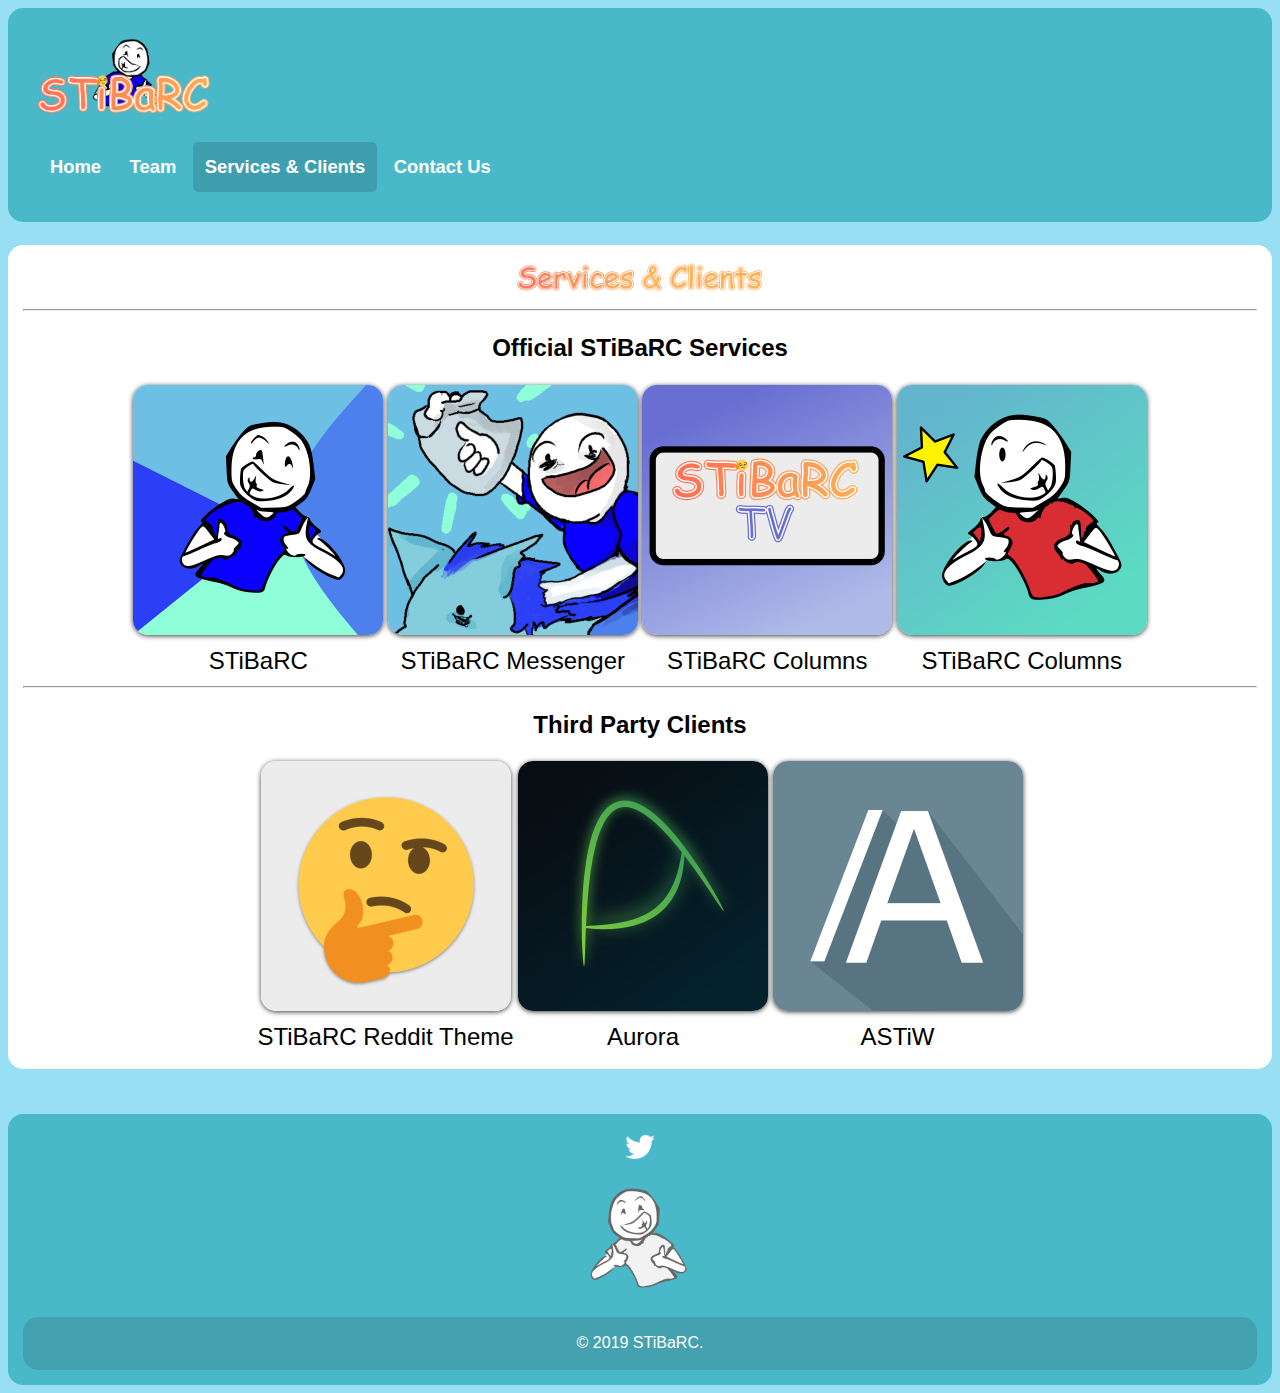
==== services-and-clients.html @ 92429d61 "STiBaRC Team Update 1.0" ====
﻿<!DOCTYPE html>
<html lang="en">

<head>
    <meta charset="utf-8">
    <meta name="viewport" content="width=device-width, initial-scale=1, shrink-to-fit=no">
    <meta http-equiv="x-ua-compatible" content="ie=edge">
    <title>Servies And Clients - STiBaRC Team</title>
    <link rel="icon" type="image/png" href="assets/fav.png">
    <link href="css/global.css" rel="stylesheet">
</head>

<body>
    <div id="header">
        <div class="center-text">
            <span><a href="index.html"><img src="assets/stibarc_textlogo.png" id="logo"></a></span><br><br />
            <span><a href="index.html" class="navbutton">Home</a></span>
            <span><a href="team.html" class="navbutton">Team</a></span>
            <span><a href="services-and-clients.html" class="navbutton active">Services & Clients</a></span>
            <span><a href="contact.html" class="navbutton">Contact Us</a></span>
        </div>
    </div><br />
          <div class="themain noimage">
              <img src="assets/services.png" id="logo-2">
              <hr>
              <h2>Official STiBaRC Services</h2>
              <span class="largertext">
                  <a href="stibarc.html"><img src="assets/services_stibarc.png" class="avatar-2"></a>
                  <br />
                  STiBaRC
              </span>
              <span class="largertext">
                  <a href="messenger.html"><img src="assets/services_messenger.png" class="avatar-2"></a>
                  <br />
                  STiBaRC Messenger
              </span>
              <span class="largertext">
                  <a href="http://stibarc.gq/tv" target="_blank"><img src="assets/services_tv.png" class="avatar-2"></a>
                  <br />
                  STiBaRC Columns
              </span>
              <span class="largertext">
                  <a href="http://columns.stibarc.gq/" target="_blank"><img src="assets/services_columns.png" class="avatar-2"></a>
                  <br />
                  STiBaRC Columns
              </span>
              <hr />
              <h2>Third Party Clients</h2>
              <span class="largertext">
                  <a href="https://bunnbuns.github.io/STiBaRC-reddit-theme/" target="_blank"><img src="assets/services_stibarc_theme.png" class="avatar-2"></a>
                  <br />
                  STiBaRC Reddit Theme
              </span>
              <span class="largertext">
                  <a href="https://versocre.github.io/svaurora/" target="_blank"><img src="assets/services_aurora.png" class="avatar-2"></a>
                  <br />
                  Aurora
              </span>
              <span class="largertext">
                  <a href="https://savaka2.github.io/astiw" target="_blank"><img src="assets/services_astiw.png" class="avatar-2"></a>
                  <br />
                  ASTiW
              </span>
          </div>
    <br />
    <br />
    <div class="default-footer">
        <a href="https://twitter.com/stibarc_team"><img src="assets/social_twitter.png" width="30" height="30"></a>
        <br />
        <br />
        <a href="index.html"><img src="assets/social_stibarc.png" width="100" height="100"></a>
        <br />
        <br />
        <div id="copyright">
            &copy; 2019 STiBaRC.
        </div>
    </div>
</body>

</html>
---- css/global.css ----
/*From https://stibarc.gq */
body {
    background-color: #98DFF3;
    word-wrap: break-word;
    touch-action: manipulation;
    overflow-y: auto;
    font-family: Verdana,sans-serif;
    line-height: 1.41;
    color: white;
}

#header {
    background-color: #49b9ca;
    word-wrap: break-word;
    padding: 15px;
    border-radius: 15px;
}

.button {
    text-decoration: none;
    font-weight: bold;
    background-color: white;
    color: black;
    padding: 8px;
    border-radius: 5px;
    font-weight: bold;
    box-shadow: 0px 1px 5px rgba(77, 77, 77, 0.32);
    transition: all 0.2s;
}

.button a {
	text-decoration: none; 
}

.button:hover {
  box-shadow: 0px 1px 5px rgba(0, 0, 0, 0.77);
}

a:link {
    -webkit-transition: all .2s ease-in-out;
    -o-transition: all .2s ease-in-out;
    transition: all .2s ease-in-out;
    text-decoration: none
}

.default-footer {
    background-color: #49b9ca;
    color: white;
    text-align: center;
    word-wrap: break-word;
    padding: 15px;
    border-radius: 15px;
    margin-left: auto;
    margin-right: auto;
    display: block;
}

.loader {
    border: 12px solid #98DFF3;
    border-radius: 50%;
    border-top: 12px solid white;
    border-right: 12px solid white;
    border-bottom: 12px solid white;
    width: 75px;
    height: 75px;
    -webkit-animation: spin 0.4s linear infinite;
    animation: spin 0.4s linear infinite;
}

@-webkit-keyframes spin {
    0% {
        -webkit-transform: rotate(0deg);
    }

    100% {
        -webkit-transform: rotate(360deg);
    }
}

@keyframes spin {
    0% {
        transform: rotate(0deg);
    }

    100% {
        transform: rotate(360deg);
    }
}

#centerback {
    height: 200px;
    width: 400px;
    position: fixed;
    top: 50%;
    left: 50%;
    margin-top: -100px;
    margin-left: -200px;
}

#logo {
    display: inline-block;
    width: 20%;
}

@media only screen and (max-width: 700px) {
    #logo {
        width: 30vw;
    }
}

.buttons {
    display: inline-block;
    float: right;
    font-weight: bold;
}

.darkbutton {
    display: none;
    text-align: center;
    background-color: black;
    color: white;
    padding: 6px;
    border-radius: 5px;
    width: 100%;
    text-decoration: none;
    font-weight: bold;
}

span {
    display: inline-block;
}

.navbutton {
    font-size: 115%;
    text-decoration: none;
    font-weight: bold;
    background-color: transparent;
    color: white;
    padding: 12px;
    border-radius: 5px;
    font-weight: bold;
    transition: all 0.2s;
    display: inline-block;
}

.navbutton a {
    text-decoration: none;
}

.navbutton:hover {
    background-color: rgba(0, 0, 0, 0.14);
}

a {
    color: #49b9ca;
    text-decoration: none;
}

.active {
    background-color: rgba(0, 0, 0, 0.14);
    padding: 12px;
    border-radius: 5px;
    transition: all 0.2s;
}

.dropdown {
    position: relative;
    display: inline-block;
}

.dropdown-content {
    display: none;
}

.dropdown:hover .dropdown-content {
    display: block;
}

.dropdowns {
    text-decoration: none;
    font-weight: bold;
    color: black;
    border-radius: 5px;
    font-weight: bold;
    transition: all 0.2s;
    display: inline-block;
    position: absolute;
    background-color: #f9f9f9;
    min-width: 160px;
    padding: 12px 16px;
    z-index: 1;
}
.center-text {
    display: inline-block;
    text-align: center;
}

@media (min-width:700px) {
    .center-text {
        text-align: left;
        padding: 15px;
    }
}

.themain {
    border-radius: 15px;
    background-color: white;
    word-wrap: break-word;
    padding: 15px;
}

.stibarc-intro {
    background-image: url("index_back.png");
    background-repeat: no-repeat;
    background-size: cover;
    text-align: center;
    height: 700px;
}

#logo-2 {
    display: inline-block;
    width: 20%;
}

@media only screen and (max-width: 700px) {
    #logo-2 {
        width: 55vw;
    }
}

hr.on-index {
    border: 1px solid rgba(255, 255, 255, 0.23);
}

hr.on-index2- {
    border: black;
}

.button-on-image {
    text-decoration: none;
    font-weight: bold;
    background-color: rgba(255, 255, 255, 0.45);
    color: black;
    padding: 8px;
    border-radius: 5px;
    font-weight: bold;
    box-shadow: rgba(255, 255, 255, 0.23);
    transition: all 0.2s;
}

    .button-on-image a {
        text-decoration: none;
        -webkit-transition: all .2s ease-in-out;
        -o-transition: all .2s ease-in-out;
        transition: all .2s ease-in-out;
    }

.button-on-image:hover {
    background-color: white;
}

.stibarc-messenger-intro {
    background-image: url("index_messenger_back.png");
    background-repeat: no-repeat;
    background-size: cover;
    text-align: center;
    height: 700px;
}

#copyright {
    background-color: #44a1af;
    text-align: center;
    word-wrap: break-word;
    padding: 15px;
    border-radius: 15px;
}

.stibarc-team-intro {
    background-image: url("team_back.png");
    background-repeat: no-repeat;
    background-size: cover;
    text-align: center;
    height: 800px;
}

@media only screen and (max-width: 900px) {
    .stibarc-team-intro {
        height: 1200px;
    }
}

.avatar {
    display: inline-block;
    border-radius: 15px;
    box-shadow: 0px 1px 5px rgba(0, 0, 0, 0.77);
}

@media only screen and (max-width: 500px) {
    .avatar {
        width: 35vw;
    }
}

.noimage {
    color: black;
    text-align: center;
}

.largertext {
   font-size: 150%;
}

.avatar-2 {
    display: inline-block;
    border-radius: 15px;
    box-shadow: 0px 1px 5px rgba(0, 0, 0, 0.77);
    width: 300px;
    transition: all 0.2s;
}

    .avatar-2:hover {
        box-shadow: 0px 1px 5px rgba(0, 0, 0, 1.5);
    }

@media only screen and (max-width: 1300px) {
    .avatar-2 {
        width: 250px;
    }
}

#screenshots {
    transition: all 0.2s;
    border-radius: 15px;
    display: inline-block;
    width: 410px;
    box-shadow: 0px 1px 5px rgba(0, 0, 0, 0.77);
}

    #screenshots:hover {
        width: 410px;
    }

@media only screen and (max-width: 700px) {
    #screenshots {
        width: 350px;
    }
}

.main-stibarc {
    background-image: url("stibarc_main.png");
    background-repeat: no-repeat;
    background-size: cover;
    text-align: center;
    height: 500px;
}

.icondis {
    border-radius: 25px;
    box-shadow: 0px 1px 5px rgba(0, 0, 0, 0.77);
    width: 300px;
    text-align: right;
    float: right;
    margin-top: 100px;
}

@media only screen and (max-width: 700px) {
    .icondis {
        width: 175px;
        margin-top: 150px;
    }
    .distext {
        margin-top: 125px;
    }
}

.distext {
    text-align: right;
    margin-top: 175px;
    float: left;
}
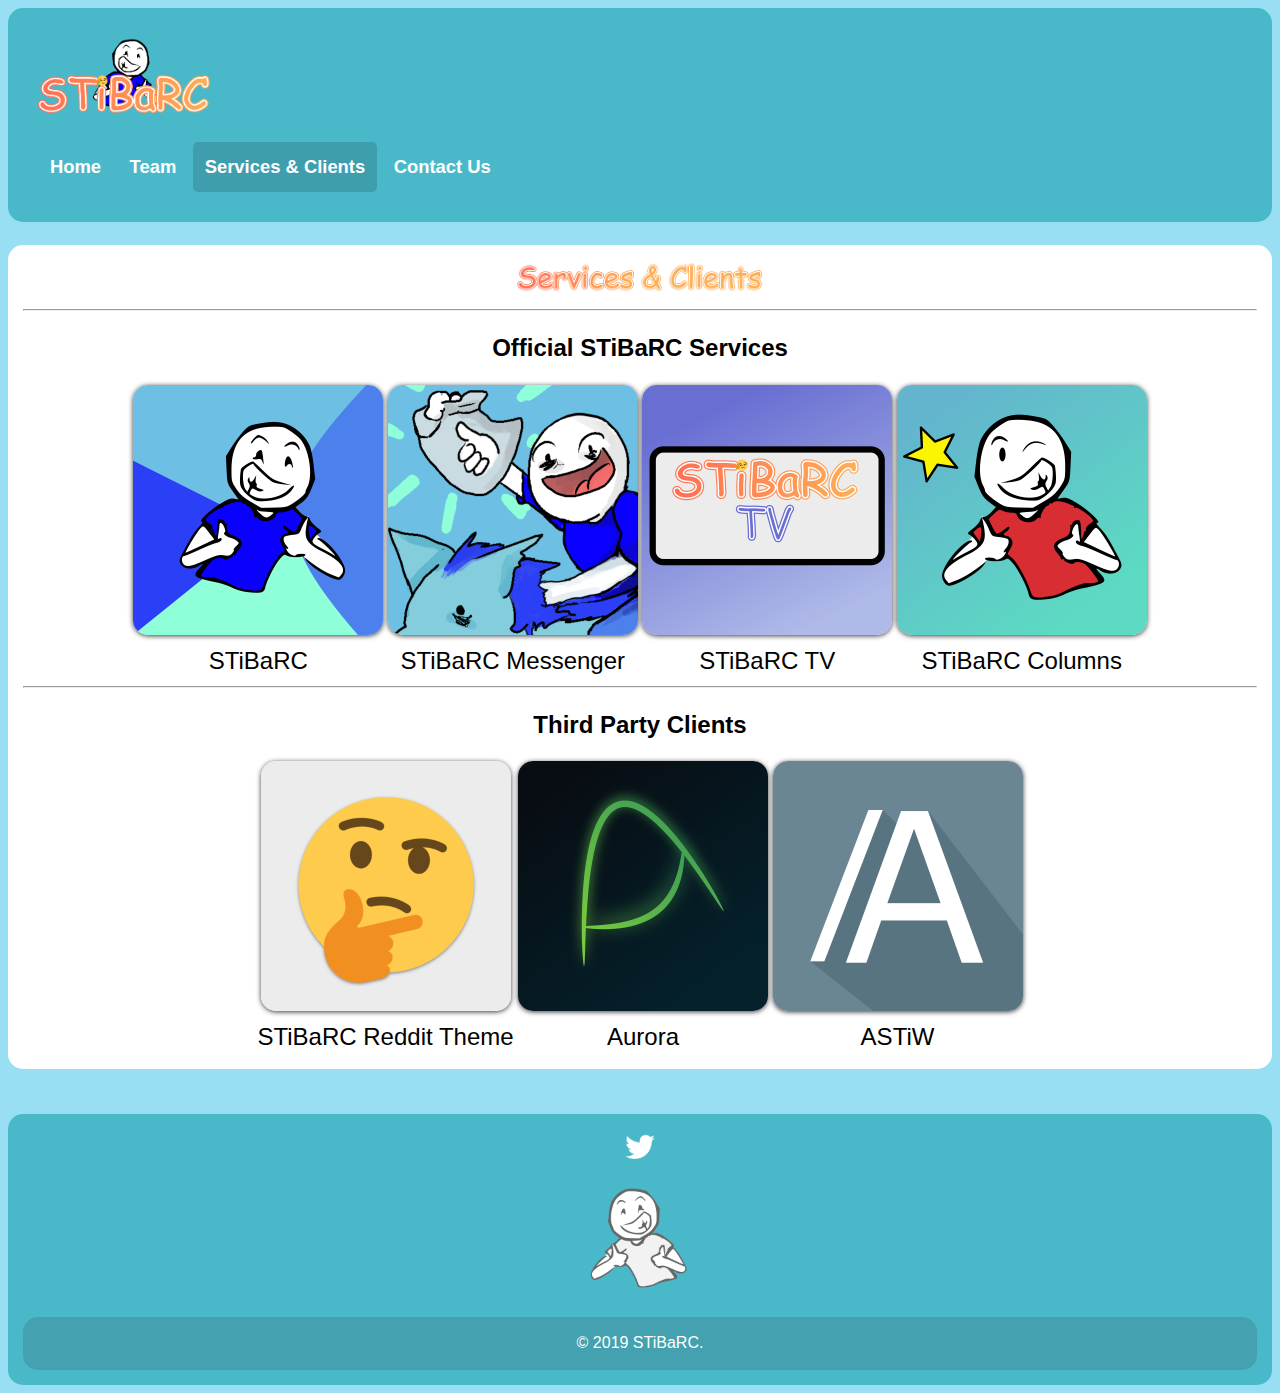
==== commit e210ab8d: "Fix STiBaRC TV name" ====
--- a/services-and-clients.html
+++ b/services-and-clients.html
@@ -37,7 +37,7 @@
               <span class="largertext">
                   <a href="http://stibarc.gq/tv" target="_blank"><img src="assets/services_tv.png" class="avatar-2"></a>
                   <br />
-                  STiBaRC Columns
+                  STiBaRC TV
               </span>
               <span class="largertext">
                   <a href="http://columns.stibarc.gq/" target="_blank"><img src="assets/services_columns.png" class="avatar-2"></a>
--- a/css/global.css
+++ b/css/global.css
@@ -285,7 +285,7 @@
 
 @media only screen and (max-width: 900px) {
     .stibarc-team-intro {
-        height: 1200px;
+        height: 1600px;
     }
 }
 
@@ -336,13 +336,9 @@
     box-shadow: 0px 1px 5px rgba(0, 0, 0, 0.77);
 }
 
-    #screenshots:hover {
-        width: 410px;
-    }
-
 @media only screen and (max-width: 700px) {
     #screenshots {
-        width: 350px;
+        width: 290px;
     }
 }
 
